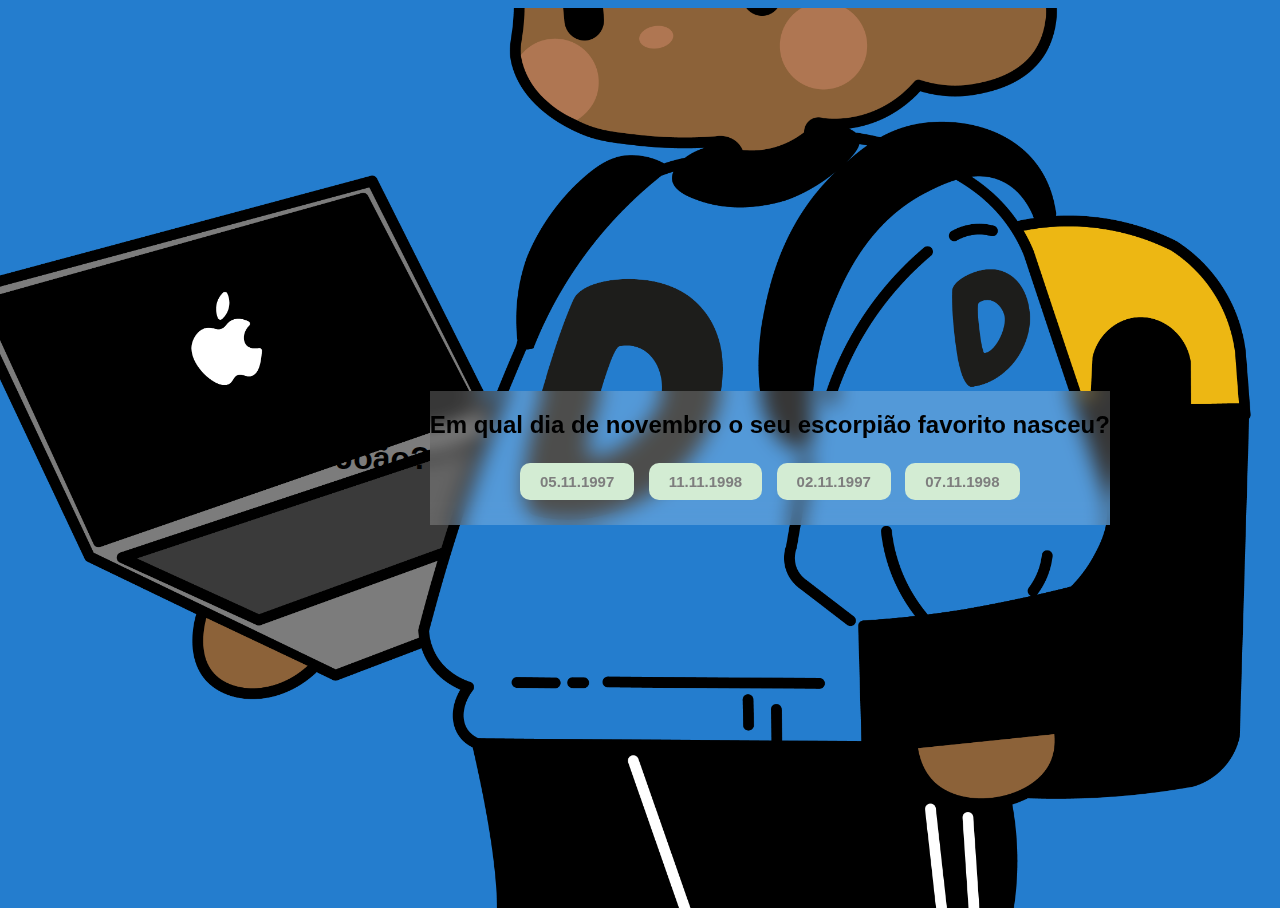
==== de.html @ e67de832 "index" ====
<!doctype html>
<html>
<head>
  <meta http-equiv="Content-Type" content="text/html;charset=UTF-8">
  <title>About me</title>
  <link rel="stylesheet" href="./css/style.css">
  <link rel="stylesheet" href="./css/style-responsive.css">
</head>
<body>
  <div class="gradient"></div>
  <h1>Kennst du João?</h1>
  <img id="img" alt="">
  
  <div class="container">
    <h2 id="question"></h2>
    <div id="choices">
      <button id="choice1" onclick="checkAnswer(this)"></button>
      <button id="choice2" onclick="checkAnswer(this)"></button>
      <button id="choice3" onclick="checkAnswer(this)"></button>
      <button id="choice4" onclick="checkAnswer(this)"></button>
    </div>
  <div id="result"></div>
</div>
  <script src="./script/script.js"></script>
</body>
</html>
---- css/style.css ----
html{
  height: -webkit-fill-available;
  background-color: rgb(36, 125, 206);
}
body {
    height: -webkit-fill-available;
    font-family: "Arial", sans-serif;
    height: 100vh;
    display: flex;
    align-items: center;
    justify-content: center;
    text-align: center;
  }

  #img{
  width: 100vw;
  height: 100vh;
  object-fit: cover;
  background-repeat: no-repeat;
  z-index: -10;
  position: absolute;
  }
  
  .container {
    background-color: rgba(255, 255, 255, 0.217);
    backdrop-filter: blur(10px);
    -webkit-backdrop-filter: blur(10px);
  }
  
  button{
    padding: 10px 20px;
    margin: 5px;
    border-radius: 10px;
    background-color: rgb(211, 236, 211);
    border: none;
    color: rgb(126, 126, 126);
    font-size: 15px;
    font-weight: 600;
    text-transform: uppercase;
    cursor: pointer;
    transition: background-color 0.3s, color 0.3s;
  }
  
  #result{
    font-size: 20px;
    font-weight: 600;
    color: rgb(126, 126, 126);
    margin-top: 20px;
  }
---- css/style-responsive.css ----
@media (max-width: 1000px){
  body {
    height: -webkit-fill-available;
    text-align: center;
    margin: 0;
    color: white;
  }

  #img{
    height: auto;
  }
  .container {
    width: 100vw;
    backdrop-filter: blur(30px);
    -webkit-backdrop-filter: blur(30px);
    border-radius: 50px 50px 0px 0px;
    position: absolute;
    bottom: 0;
  }

/*   .gradient{
    position: absolute;
    top:0;
    background: linear-gradient(to bottom, rgba(0, 0, 0, 1), rgba(211, 236, 211, 0));
    height: 15vh;
    width: 100vw;
  } */

  h1{
    position: absolute;
    top:0;
    left: 50%;
    transform: translateX(-50%);
    font-size: 50px;
  }

  #question{
    font-size: 30px;

  }

  button{
    border-radius: 50px;
    padding: 20px 20px;
    font-size: 30px;
    width: 70vw;
    margin: 20px 0px;
  }

  #choices{
    display: flex;
    flex-direction: column;
    justify-content: center;
    align-items: center;
  }
}

@media (min-width: 1050px){
  button:hover{
    background-color: rgb(231, 128, 192);
    color: rgb(255, 255, 255);
  }
}
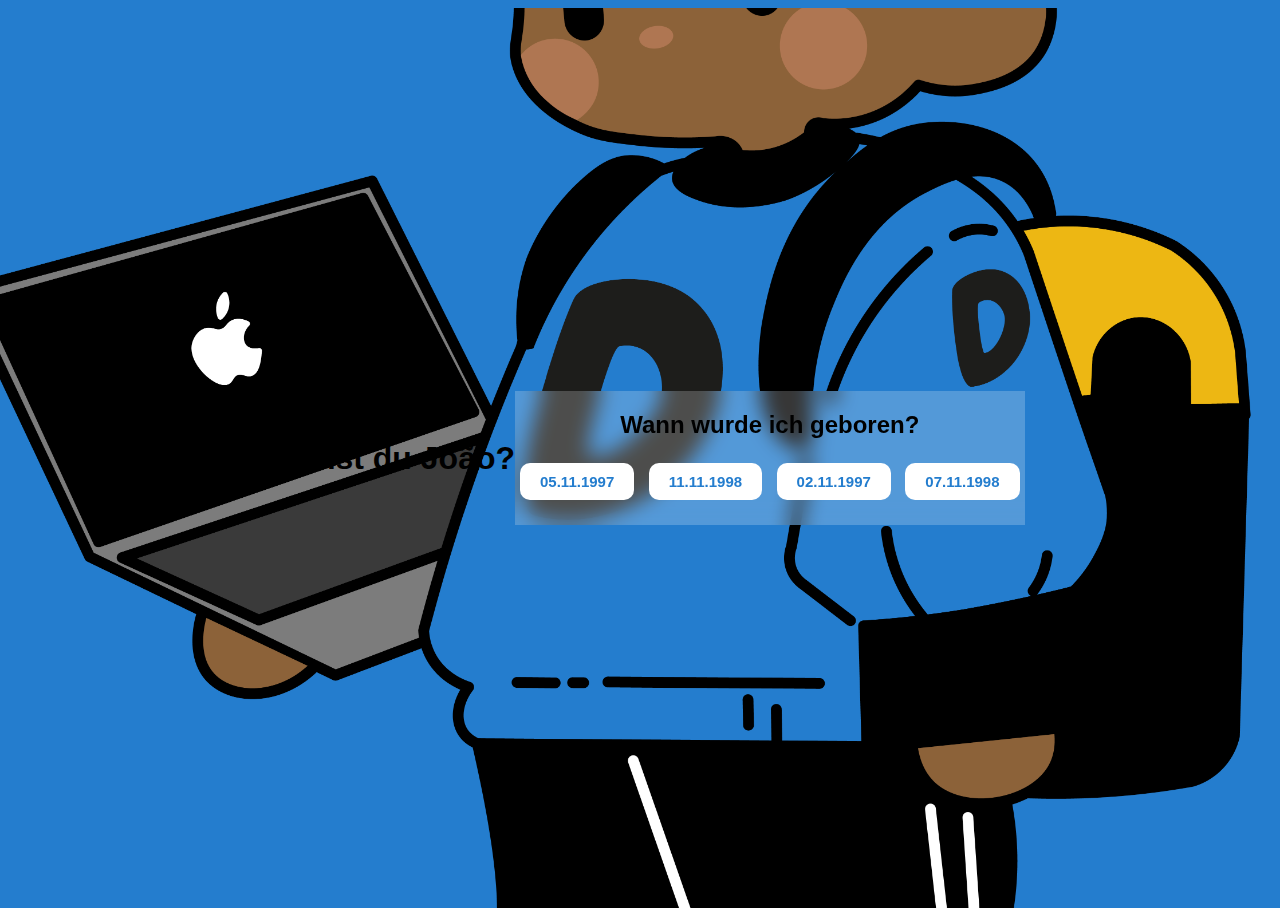
==== commit 0d3150ec: "deen" ====
--- a/de.html
+++ b/de.html
@@ -21,6 +21,6 @@
     </div>
   <div id="result"></div>
 </div>
-  <script src="./script/script.js"></script>
+  <script src="./script/script-de.js"></script>
 </body>
 </html>--- a/css/style.css
+++ b/css/style.css
@@ -1,6 +1,10 @@
+:root{
+  --blue: #247dce;
+  --yellow: #edb713;
+}
 html{
   height: -webkit-fill-available;
-  background-color: rgb(36, 125, 206);
+  background-color: var(--blue);
 }
 body {
     height: -webkit-fill-available;
@@ -31,9 +35,9 @@
     padding: 10px 20px;
     margin: 5px;
     border-radius: 10px;
-    background-color: rgb(211, 236, 211);
+    background-color: white;
     border: none;
-    color: rgb(126, 126, 126);
+    color: var(--blue);
     font-size: 15px;
     font-weight: 600;
     text-transform: uppercase;
--- a/css/style-responsive.css
+++ b/css/style-responsive.css
@@ -32,17 +32,18 @@
     left: 50%;
     transform: translateX(-50%);
     font-size: 50px;
+    width: 100%;
   }
 
   #question{
-    font-size: 30px;
+    font-size: 40px;
 
   }
 
   button{
     border-radius: 50px;
     padding: 20px 20px;
-    font-size: 30px;
+    font-size: 35px;
     width: 70vw;
     margin: 20px 0px;
   }
